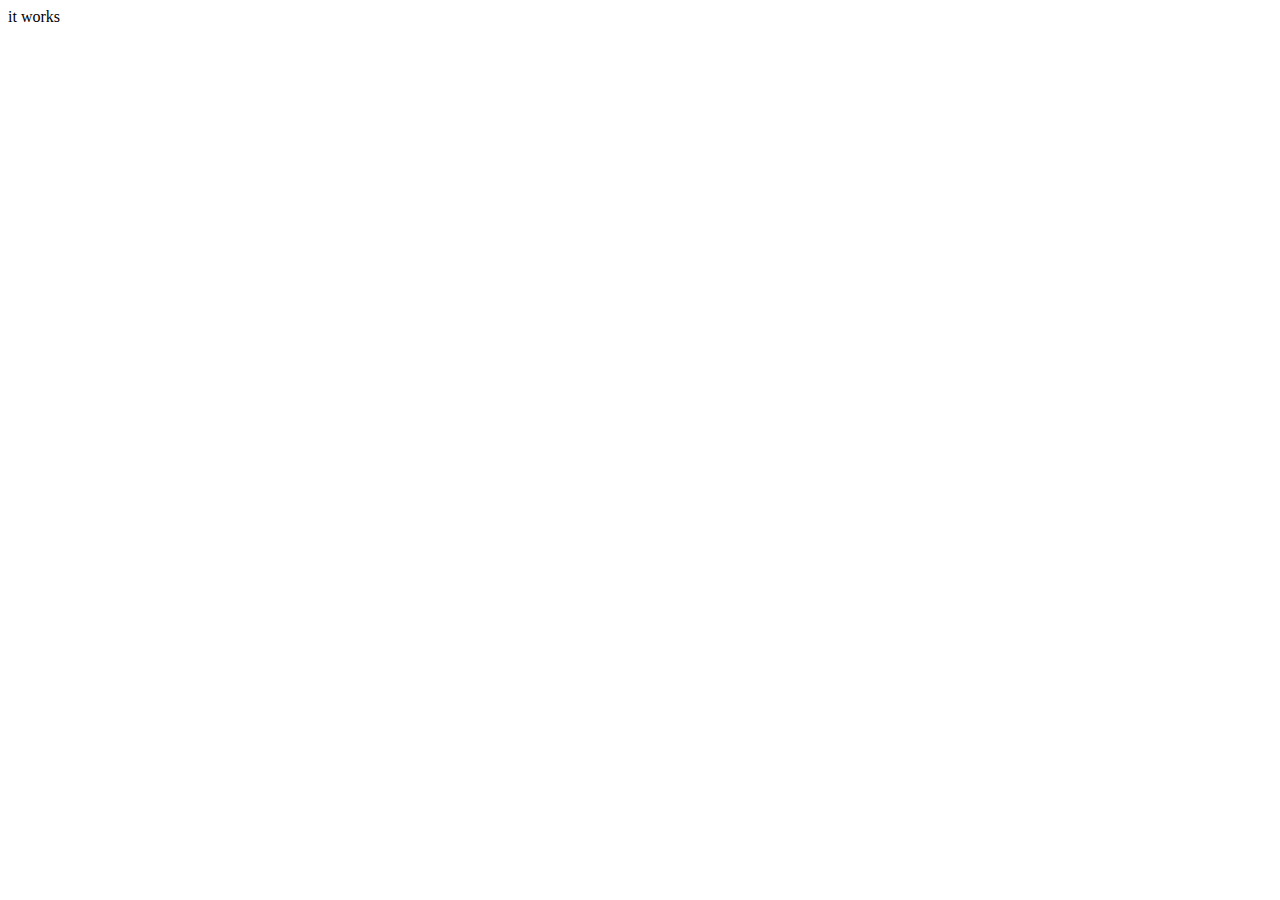
==== index.html @ c83876cf "Update index.html" ====
<!DOCTYPE html>
<html lang="en">
<head>
    <meta charset="UTF-8">
    <meta http-equiv="X-UA-Compatible" content="IE=edge">
    <meta name="viewport" content="width=device-width, initial-scale=1.0">
    <title>Document</title>
</head>
<body>
    it works
    <img src="https://images.unsplash.com/photo-1661165032672-b5baffb6cfb9?ixlib=rb-1.2.1&ixid=MnwxMjA3fDB8MHxwaG90by1wYWdlfHx8fGVufDB8fHx8&auto=format&fit=crop&w=1170&q=80" alt="">
</body>
</html>
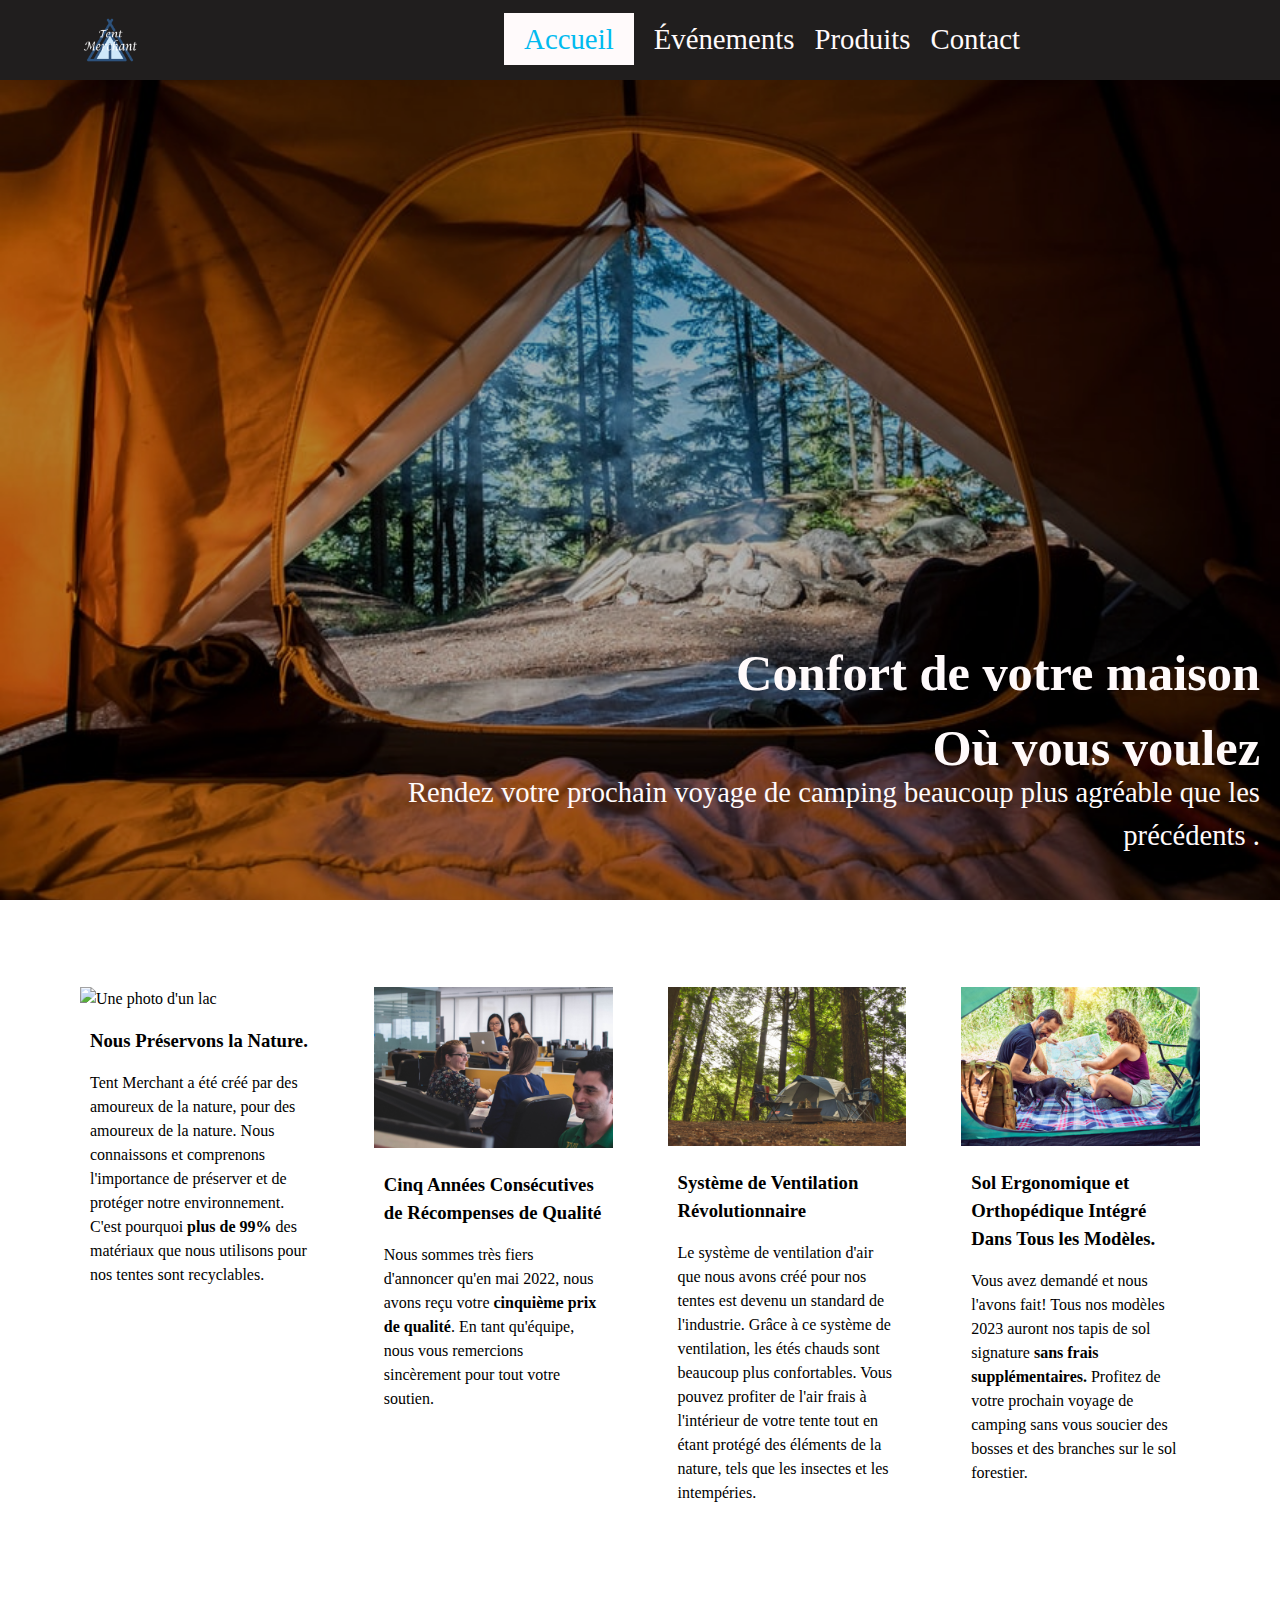
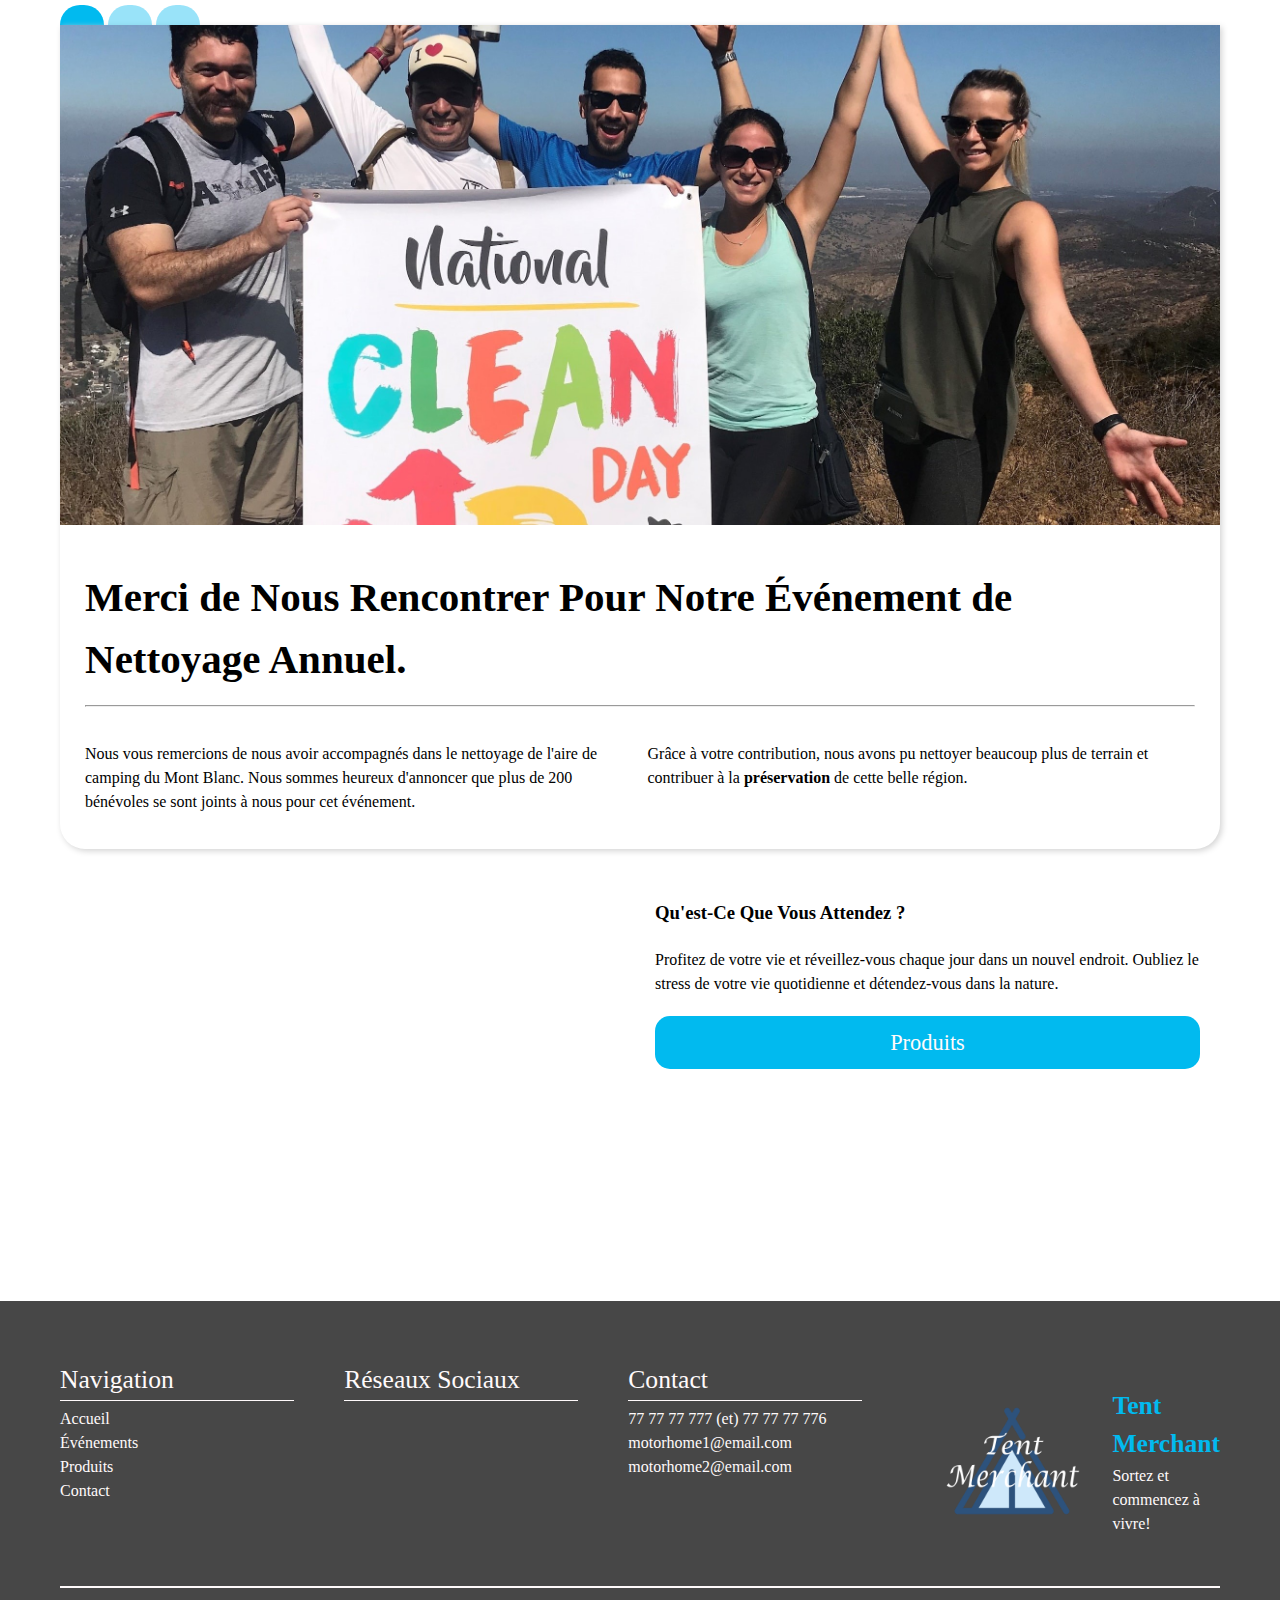
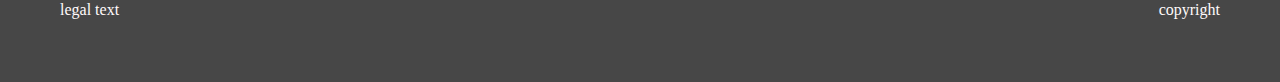
==== commit a85b9242: "Add files via upload" ====
--- a/index.html
+++ b/index.html
@@ -1,13 +1,193 @@
-<!DOCTYPE html>
-<html lang="en">
-<head>
-    <meta charset="UTF-8">
-    <meta http-equiv="X-UA-Compatible" content="IE=edge">
-    <meta name="viewport" content="width=device-width, initial-scale=1.0">
-    <title>Document</title>
-</head>
-<body>
-    it works
-    <img src="https://images.unsplash.com/photo-1661165032672-b5baffb6cfb9?ixlib=rb-1.2.1&ixid=MnwxMjA3fDB8MHxwaG90by1wYWdlfHx8fGVufDB8fHx8&auto=format&fit=crop&w=1170&q=80" alt="">
-</body>
-</html>
+<!DOCTYPE html>
+<html lang="en">
+<head>
+    <meta charset="UTF-8">
+    <meta http-equiv="X-UA-Compatible" content="IE=edge">
+    <meta name="viewport" content="width=device-width, initial-scale=1.0">
+    <title>Tent Merchant</title>
+    <link rel="apple-touch-icon" sizes="180x180" href="/apple-touch-icon.png">
+    <link rel="icon" type="image/png" sizes="32x32" href="./img/favicon-32x32.png">
+    <link rel="icon" type="image/png" sizes="16x16" href="./img/favicon-16x16.png">
+    <link rel="manifest" href="./img/site.webmanifest">
+    <link rel="stylesheet" href="https://cdnjs.cloudflare.com/ajax/libs/font-awesome/6.2.0/css/all.min.css" integrity="sha512-xh6O/CkQoPOWDdYTDqeRdPCVd1SpvCA9XXcUnZS2FmJNp1coAFzvtCN9BmamE+4aHK8yyUHUSCcJHgXloTyT2A==" crossorigin="anonymous" referrerpolicy="no-referrer" />
+    <link rel="stylesheet" href="./css/index.css">
+    <link rel="stylesheet" href="./css/reset.css">
+    <script defer src="./js/navbar.js"></script>
+    <script defer src="./js/index.js"></script>
+</head>
+<body>  
+    <header>
+        <nav>
+            <div id="nav-principal" class="nav__principal">
+                <a href="/" class="nav__principal--logo-a">
+                    <img id="logo" src="./img/logo.png" alt="Logo d'entreprise">
+                </a>
+                <ul class="nav__principal--page-links">
+                    <li><a class="page-actif-principal" href="/">Accueil</a></li>
+                    <li><a href="/pgs/evenements.html">Événements</a></li>
+                    <li><a href="/pgs/produits.html">Produits</a></li>
+                    <li><a href="/pgs/contact.html">Contact</a></li>
+                </ul>
+                <ul class="nav__principal--social-links">
+                    <li><a href="#"><i class="fa-brands fa-facebook"></i></a></li>
+                    <li><a href="#"><i class="fa-brands fa-youtube"></i></a></li>
+                    <li><a href="#"><i class="fa-brands fa-instagram"></i></a></li>
+                </ul>
+                <button id="burger" class="nav__principal--burger burger-close">
+                    <div class="nav__principal--burger-bar"></div>
+                    <div class="nav__principal--burger-bar"></div>
+                    <div class="nav__principal--burger-bar"></div>
+                </button>
+            </div>
+            <div id="toggle-menu" class="toggle__menu">
+                <ul class="toggle__menu-nav">
+                    <li class="toggle__menu-nav--li page-actif">
+                        <a href="/" class=" text-light ">Accueil</a>
+                    </li>
+                    <li class="toggle__menu-nav--li">
+                        <a href="pgs/evenements.html" class=" text-light">Événements</a>
+                    </li>
+                    <li class="toggle__menu-nav--li">
+                        <a href="pgs/produits.html" class=" text-light">Produits</a>
+                    </li>
+                    <li class="toggle__menu-nav--li">
+                        <a href="pgs/contact.html" class=" text-light">Contact</a>
+                    </li>
+                </ul>
+                <ul id="toggle-menu" class="toggle__menu-social">
+                    <li>
+                        <a href="" class="">
+                            <i class="fa-brands fa-facebook toggle__menu-social-link"></i>
+                        </a>
+                    </li>
+                    <li>
+                        <a href="" class="">
+                            <i class="fa-brands fa-youtube toggle__menu-social-link"></i>
+                        </a>
+                    </li>
+                    <li>
+                        <a href="" class="">
+                            <i class="fa-brands fa-instagram toggle__menu-social-link"></i>
+                        </a>
+                    </li>
+                </ul>
+            </div>
+        </nav>
+    </header>
+    <main>
+        <section class="hero">
+            <img class="hero__img" src="./img/in-tent-forest.jpg" alt="Une photo d'une forêt prise à l'intérieur d'une tente">
+            <h1 class="hero__title">
+                Confort de votre maison <br>Où vous voulez
+                <i class="fa-solid fa-mountain-sun"></i>
+            </h1>
+            <p class="hero__text">Rendez votre prochain voyage de camping beaucoup plus agréable que les précédents .</p>
+        </section>
+        <section class="section__grid">
+            <article class="information__bloc">
+                <img src="./img/view-1.jpg" alt="Une photo d'un lac">
+                <h3 class="information__bloc--title">Nous Préservons la Nature.</h3>
+                <p class="information__bloc--text">Tent Merchant a été créé par des amoureux de la nature, pour des amoureux de la nature. Nous connaissons et comprenons l'importance de préserver et de protéger notre environnement. C'est pourquoi <strong>plus de 99% </strong>des matériaux que nous utilisons pour nos tentes sont recyclables.</p>
+            </article>
+            <article class="information__bloc">
+                <img src="./img/office-team.jpg" alt="une photo des membres de notre équipe">
+                <h3 class="information__bloc--title">Cinq Années Consécutives de Récompenses de Qualité</h3>
+                <p class="information__bloc--text">Nous sommes très fiers d'annoncer qu'en mai 2022, nous avons reçu votre <strong>cinquième prix de qualité</strong>. En tant qu'équipe, nous vous remercions sincèrement pour tout votre soutien.</p>
+            </article>
+            <article class="information__bloc">
+                <img src="./img/forest-tent-chairs.jpg" alt="">
+                <h3 class="information__bloc--title">Système de Ventilation Révolutionnaire</h3>
+                <p class="information__bloc--text">Le système de ventilation d'air que nous avons créé pour nos tentes est devenu un standard de l'industrie. Grâce à ce système de ventilation, les étés chauds sont beaucoup plus confortables. Vous pouvez profiter de l'air frais à l'intérieur de votre tente tout en étant protégé des éléments de la nature, tels que les insectes et les intempéries.</p>
+            </article>
+            <article class="information__bloc">
+                <img src="./img/people-dog-tent-floor.jpg" alt="">
+                <h3 class="information__bloc--title">Sol Ergonomique et Orthopédique Intégré Dans Tous les Modèles.</h3>
+                <p class="information__bloc--text">Vous avez demandé et nous l'avons fait! Tous nos modèles 2023 auront nos tapis de sol signature <strong>sans frais supplémentaires.</strong> Profitez de votre prochain voyage de camping sans vous soucier des bosses et des branches sur le sol forestier.</p>
+            </article>
+        </section>
+        <section class="onglets">
+            <ul class="onglets__btns">
+                <li class="onglet-btn-actif onglet-btn" id="onglet-btn-1"></li>
+                <li class="onglet-btn" id="onglet-btn-2"></li>
+                <li class="onglet-btn" id="onglet-btn-3"></li>
+            </ul>
+            <div id="onglet-1" class="onglets__item onglet-actif">
+                <img target="_blank" src="./img/clean-up.jpg" alt="membres de l'équipe tenant une affiche">
+                <div class="onglet__item--text-box">
+                    <h3 class="">Merci de Nous Rencontrer Pour Notre Événement de Nettoyage Annuel.</h3>
+                    <hr>
+                    <p class="">Nous vous remercions de nous avoir accompagnés dans le nettoyage de l'aire de camping du Mont Blanc. Nous sommes heureux d'annoncer que plus de 200 bénévoles se sont joints à nous pour cet événement.</p>
+                    <p class="">Grâce à votre contribution, nous avons pu nettoyer beaucoup plus de terrain et contribuer à la <strong>préservation</strong> de cette belle région.</p>
+                </div>
+            </div>
+            <div id="onglet-2" class="onglets__item">
+                <img src="./img/hammock-book-forest.jpg" alt="hamac livre et forêt">
+                <div class="onglet__item--text-box">
+                    <h3 class="">Notre Bibliothèque Ne Cesse de s'Agrandir.</h3>
+                    <hr>
+                    <p class="">Grâce à vos contributions, notre bibliothèque d'entreprise est plus grande que jamais ! N'oubliez pas de prendre votre livre avant de partir pour votre prochain voyage.</p>
+                    <p class="">Si vous le souhaitez, vous pouvez toujours contribuer à notre bibliothèque à notre siège social et bénéficier d'une réduction de <strong> 2% sur votre prochain achat</strong>.</p>
+                </div>
+            </div>
+            
+            <div id="onglet-3" class="onglets__item">
+                <img src="./img/focused-mic.jpg" alt="Une photo d'un micro, avec un arrière-plan flou">
+                <div class="onglet__item--text-box">
+                    <h3  class="">Concours de Chant</h3>
+                    <hr>
+                    <p class="">Pour notre concours de chant saisonnier, il y a eu un nombre record de demandes. Nous avons le regret de vous informer que tous ceux qui ont postulé ne pourront pas chanter et concourir. 
+                    </p>
+                    <p>Le tirage au sort aura lieu le 11.11.2022. La récompense pour la place est de <b>1000 euros</b>, la deuxième de <b> 700 euros</b> et la troisième de <b>500 euros</b>. Amusez vous !</p>
+            </div>
+        </section>
+        <section class="section__video">
+            <div
+            class="video-responsive"
+            >
+            <iframe width="560" height="315" src="https://www.youtube.com/embed/CmCIZ_aUAeQ" title="YouTube video player" frameborder="0" allow="accelerometer; autoplay; clipboard-write; encrypted-media; gyroscope; picture-in-picture" allowfullscreen></iframe>
+            </iframe>
+            </div>
+            <article class="section__video__artice">
+                <h3 class="section__video__artice--titre">Qu'est-Ce Que Vous Attendez ?</h3>
+                <p class="section__video__artice--p"> Profitez de votre vie et réveillez-vous chaque jour dans un nouvel endroit. Oubliez le stress de votre vie quotidienne et détendez-vous dans la nature. </p>
+                <a href="./pgs/produits.html">Produits</a>
+            </article>
+        </section>
+    </main>
+    <footer>   
+        <ul class="footer__ul">
+            <li>Navigation</li>
+            <li><a href="/">Accueil</a></li>
+            <li><a href="./pgs/evenements.html">Événements</a></li>
+            <li><a href="./pgs/produits.html">Produits</a></li>
+            <li><a href="./pgs/contact.html">Contact</a></li>
+        </ul> 
+        <ul class="footer__ul footer-social">
+            <li>Réseaux Sociaux</li>
+            <li><a href="#"><i class="fa-brands fa-facebook"></i></a></li>
+            <li><a href="#"><i class="fa-brands fa-youtube"></i></a></li>
+            <li><a href="#"><i class="fa-brands fa-instagram"></i></a></li>
+        </ul>  
+        <ul class="footer__ul footer-contact-ul">
+            <li>Contact</li>
+            <li>
+                77 77 77 777 (et) 77 77 77 776
+                <i class="fa-solid fa-phone-flip"></i>
+            </li>
+            <li>motorhome1@email.com <i class="fa-regular fa-envelope"></i></li>
+            <li>motorhome2@email.com <i class="fa-regular fa-envelope"></i></li>
+        </ul>    
+        <ul class="footer--logo-container">
+            <img src="./img/logo.png" alt="">
+            <div class="footer__logo-container__text-box">
+                <h5>Tent Merchant</h5>
+                <p>Sortez et commencez à vivre!</p>
+            </div>
+        </ul>
+        <div class="footer__bottom">
+            <p class="footer__legal">legal text</p>
+            <p class="footer_copyright">copyright</p>
+        </div>
+    </footer>
+</body>
+</html>--- a/css/index.css
+++ b/css/index.css
@@ -0,0 +1,217 @@
+/* ------------------ HERO --------------*/
+.hero {
+    position: relative;
+}
+.hero__img {
+    filter: brightness(70%);
+    max-height: calc(100vh - var(--margin-top));
+    min-height: 60vh;
+    object-fit: cover;
+}
+.fa-mountain-sun {
+    color: var(--cyan-process);
+}
+.hero__title {
+    position: absolute;
+    bottom: 110px;
+    right: 20px;
+    text-align: end;
+    width: 100%;
+    color: var(--text-light);
+    font-size: calc(3vw + 12px);
+}
+.hero__text {
+    position: absolute;
+    bottom: 40px;
+    right: 20px;
+    text-align: end;
+    width: 70%;
+    color: var(--text-light);
+    font-size: calc(1.3vw + 12px);
+}
+
+
+/* ---------------- INFORMATION ----------- */
+.section__video {
+    display: grid;
+    grid-template-columns: 1fr;
+    padding: 20px;
+    grid-gap: 15px;
+}
+.section__video__artice--titre {
+    margin: 20px 0;
+}
+.section__video__artice > a {
+    width: 100%;
+    display: flex;
+    border-radius: 15px;
+    align-items: center;
+    justify-content: center;
+    margin-top: 20px;
+    padding: 10px 20px;
+    color: var(--text-light);
+    font-size: 1.4rem;
+    background-color: var(--cyan-process);
+}
+.section__video__artice > a:hover {
+    color: var(--text-light);
+    box-shadow: 0px 0px 12px var(--cyan-process);
+}
+
+.section__grid {
+    display: grid;
+    grid-template-columns: 1fr;
+    grid-gap: 15px;
+    padding-bottom: 60px;
+    padding-top: 60px;
+}
+
+.information__bloc {
+    border-radius: 25px;
+    padding: 20px 20px 40px;
+    transition: 0.5s;
+}
+.information__bloc:hover {
+    box-shadow: 0 0 12px var(--carmine);
+}
+.information__bloc > img {
+    transition: 0.5;
+}
+.information__bloc:hover> img {
+    box-shadow: 0 0 12px var(--cyan-process);
+}
+.information__bloc--title {
+    margin-top: 16px;
+    padding: 0 10px;
+}
+
+.information__bloc--text {
+    margin-top: 16px;
+    padding: 0 10px;
+}
+
+/* ----------------- ONGLETS --------------- */
+
+.onglets {
+    display: flex;
+    flex-direction: row;
+    flex-wrap: wrap;
+    margin: 0 10px;
+}
+.onglets__btns {
+    display: flex;
+}
+.onglets__btns > li:not(:nth-child(1)) {
+    margin-left: 4px;
+}
+.onglets__btns > li {
+    padding: 10px 22px;
+    font-weight: bold;
+    border-radius: 25px 25px 0 0;
+    transition: .5s;
+}
+.onglet-btn-actif {
+    color: var(--text-light);
+}
+.onglets__btns > li:not(.onglet-btn-actif) {
+    opacity: 0.4;
+}
+.onglets__btns > li:hover {
+    cursor:pointer;
+    opacity: 1;
+}
+.onglets__btns li  {
+    background-color: var(--cyan-process);
+}
+.onglets__item {
+    opacity: 0;
+    box-shadow: 2px 2px 6px lightgray;
+    border-radius: 0 0 25px 25px ;
+    display: none;
+    transition: 0.5s;
+    margin-bottom: 30px;
+}
+.onglet__item--text-box {
+    padding: 35px 25px;
+}
+.onglet__item--text-box > h3 {
+    font-size: calc(1.8vw + 18px);
+    grid-column: span 2;
+}
+.onglet__item--text-box > p {
+    margin-top: 20px;
+}
+.onglet-actif {
+    opacity: 1;
+    display: block;
+}
+
+
+/* --------------- RESPONSIVE ----------------- */
+
+@media only screen and (min-width: 768px){
+    .hero__img {
+        height: calc(100vh - var(--margin-top));
+    }
+    .section__grid {
+        display: grid;
+        grid-template-columns: 1fr 1fr;
+    }
+    .onglets__item {
+        width: 100%;
+    }
+    .onglets__item img {
+        object-fit: cover !important;
+        height: 400px;
+        width: 100%;
+    }
+    .onglet__item--text-box {
+        display: grid;
+        grid-template-columns: 1fr 1fr;
+        grid-gap: 15px;
+    }
+    .onglet__item--text-box > hr {
+        grid-column: span 2;
+    }
+    .section__video {
+        display: grid;
+        grid-template-columns: 1fr 1fr;
+    }
+    .hero__title {
+        position: absolute;
+        bottom: 120px;
+        right: 20px;
+        text-align: end;
+        width: 100%;
+        color: var(--text-light);
+        font-size: calc(3vw + 12px);
+    }
+    .hero__text {
+        position: absolute;
+        bottom: 50px;
+        right: 20px;
+        text-align: end;
+        width: 70%;
+        color: var(--text-light);
+        font-size: calc(1.3vw + 12px);
+    }
+    .section__video__artice--titre {
+        margin-top: 0;
+    }
+    section:not(.hero) {
+        margin: 0 40px;
+    }
+}
+
+@media only screen and (min-width: 1200px){
+    .section__grid {
+        display: grid;
+        grid-template-columns: repeat(4, 1fr);
+    }
+    .onglets__item img {
+        height: 500px;
+    }
+    section:not(.hero) {
+        margin: 0 60px;
+    }
+}